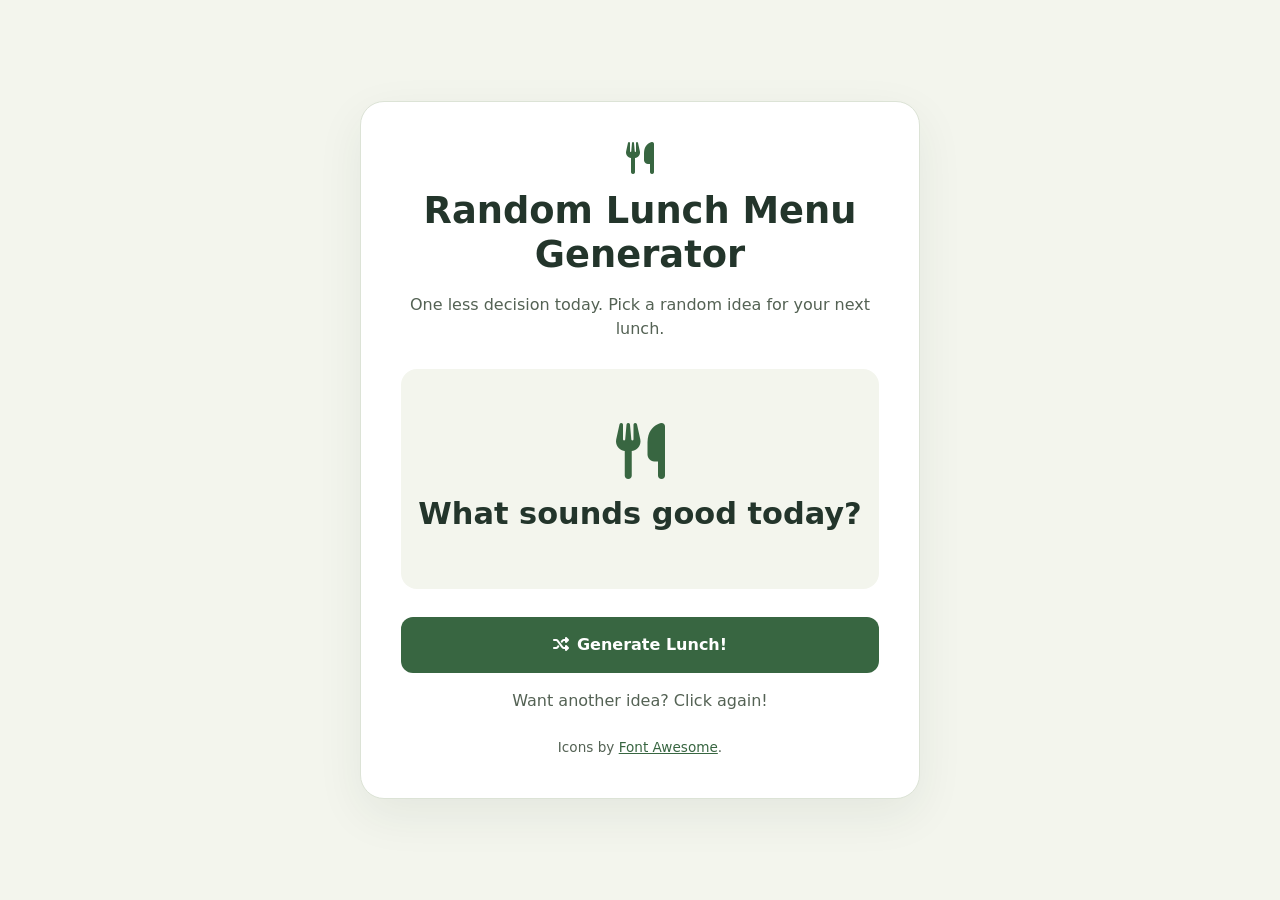
==== week1/index_fixed.html @ 380a054a "Fix missing Font Awesome icons via corrected prompt" ====
<!DOCTYPE html>
<html lang="en">
<head>
    <meta charset="UTF-8">
    <meta name="viewport" content="width=device-width, initial-scale=1.0">
    <meta name="description" content="Get a random lunch idea with one click. No sign-up, just something delicious to try.">
    <title>Random Lunch Menu Generator</title>
    <link rel="stylesheet" href="https://cdnjs.cloudflare.com/ajax/libs/font-awesome/6.4.0/css/all.min.css">
    <style>
        * {
            box-sizing: border-box;
        }

        body {
            margin: 0;
            min-height: 100vh;
            display: grid;
            place-items: center;
            padding: 24px 16px;
            background: #f3f5ed;
            color: #23352b;
            font-family: system-ui, sans-serif;
            line-height: 1.5;
        }

        main {
            width: 100%;
            max-width: 560px;
            padding: clamp(20px, 5vw, 40px);
            border: 1px solid #dce3d6;
            border-radius: 24px;
            background: #fff;
            box-shadow: 0 16px 48px #23352b12;
            text-align: center;
        }

        .brand-icon {
            color: #386641;
            font-size: 2rem;
        }

        h1 {
            margin: 12px 0;
            font-size: clamp(1.6rem, 5vw, 2.3rem);
            line-height: 1.2;
        }

        .intro, footer {
            color: #546254;
        }

        .result {
            display: grid;
            justify-items: center;
            align-content: center;
            gap: 12px;
            min-height: 220px;
            margin: 28px 0;
            padding: 24px 16px;
            border-radius: 16px;
            background: #f3f5ed;
        }

        .result-icon {
            color: #386641;
            font-size: 3.5rem;
        }

        h2 {
            margin: 0;
            max-width: 100%;
            overflow-wrap: anywhere;
            font-size: clamp(1.4rem, 4vw, 1.9rem);
        }

        button {
            width: 100%;
            padding: 16px 20px;
            border: 0;
            border-radius: 12px;
            background: #386641;
            color: #fff;
            font: inherit;
            font-weight: 700;
            cursor: pointer;
        }

        button:hover {
            background: #294d30;
        }

        button:focus-visible, a:focus-visible {
            outline: 3px solid #a65816;
            outline-offset: 4px;
        }

        button i {
            margin-right: 8px;
        }

        footer {
            margin-top: 24px;
            font-size: 0.85rem;
        }

        a {
            color: #386641;
        }
    </style>
</head>
<body>
    <main>
        <header>
            <i class="fa-solid fa-utensils brand-icon" aria-hidden="true"></i>
            <h1>Random Lunch Menu Generator</h1>
            <p class="intro">One less decision today. Pick a random idea for your next lunch.</p>
        </header>

        <section class="result" aria-live="polite" aria-atomic="true" aria-labelledby="lunch-name">
            <i id="lunch-icon" class="fa-solid fa-utensils result-icon" aria-hidden="true"></i>
            <h2 id="lunch-name">What sounds good today?</h2>
        </section>

        <button id="generate-lunch" type="button">
            <i class="fa-solid fa-shuffle" aria-hidden="true"></i>Generate Lunch!
        </button>
        <p class="intro">Want another idea? Click again!</p>
        <noscript><p>Please enable JavaScript to generate a lunch suggestion.</p></noscript>

        <footer>Icons by <a href="https://fontawesome.com/">Font Awesome</a>.</footer>
    </main>

    <script>
        // Every icon below, plus utensils and shuffle in the UI, was checked
        // against the exact Font Awesome Free 6.4.0 stylesheet linked above.
        const lunchMenu = [
            { name: 'Pizza', icon: 'fa-pizza-slice' },
            { name: 'Sushi', icon: 'fa-fish' },
            { name: 'Burger', icon: 'fa-burger' },
            { name: 'Salad', icon: 'fa-leaf' },
            { name: 'Tacos', icon: 'fa-utensil-spoon' },
            { name: 'Ramen', icon: 'fa-bowl-food' },
            { name: 'Sandwich', icon: 'fa-bread-slice' },
            { name: 'Pasta', icon: 'fa-plate-wheat' },
            { name: 'Curry', icon: 'fa-mortar-pestle' },
            { name: 'Steak', icon: 'fa-drumstick-bite' },
            { name: 'Soup', icon: 'fa-spoon' },
            { name: 'BBQ', icon: 'fa-fire' }
        ];

        const generateButton = document.getElementById('generate-lunch');
        const lunchIcon = document.getElementById('lunch-icon');
        const lunchName = document.getElementById('lunch-name');
        const result = document.querySelector('.result');
        const reducedMotion = window.matchMedia('(prefers-reduced-motion: reduce)');
        let revealAnimation;

        generateButton.addEventListener('click', () => {
            const lunch = lunchMenu[Math.floor(Math.random() * lunchMenu.length)];
            lunchIcon.className = `fa-solid ${lunch.icon} result-icon`;
            lunchName.textContent = lunch.name;

            if (revealAnimation) {
                revealAnimation.cancel();
            }
            if (!reducedMotion.matches && typeof result.animate === 'function') {
                revealAnimation = result.animate(
                    [
                        { opacity: 0.5, transform: 'translateY(6px)' },
                        { opacity: 1, transform: 'translateY(0)' }
                    ],
                    { duration: 200, easing: 'ease-out' }
                );
            }
        });
    </script>
</body>
</html>
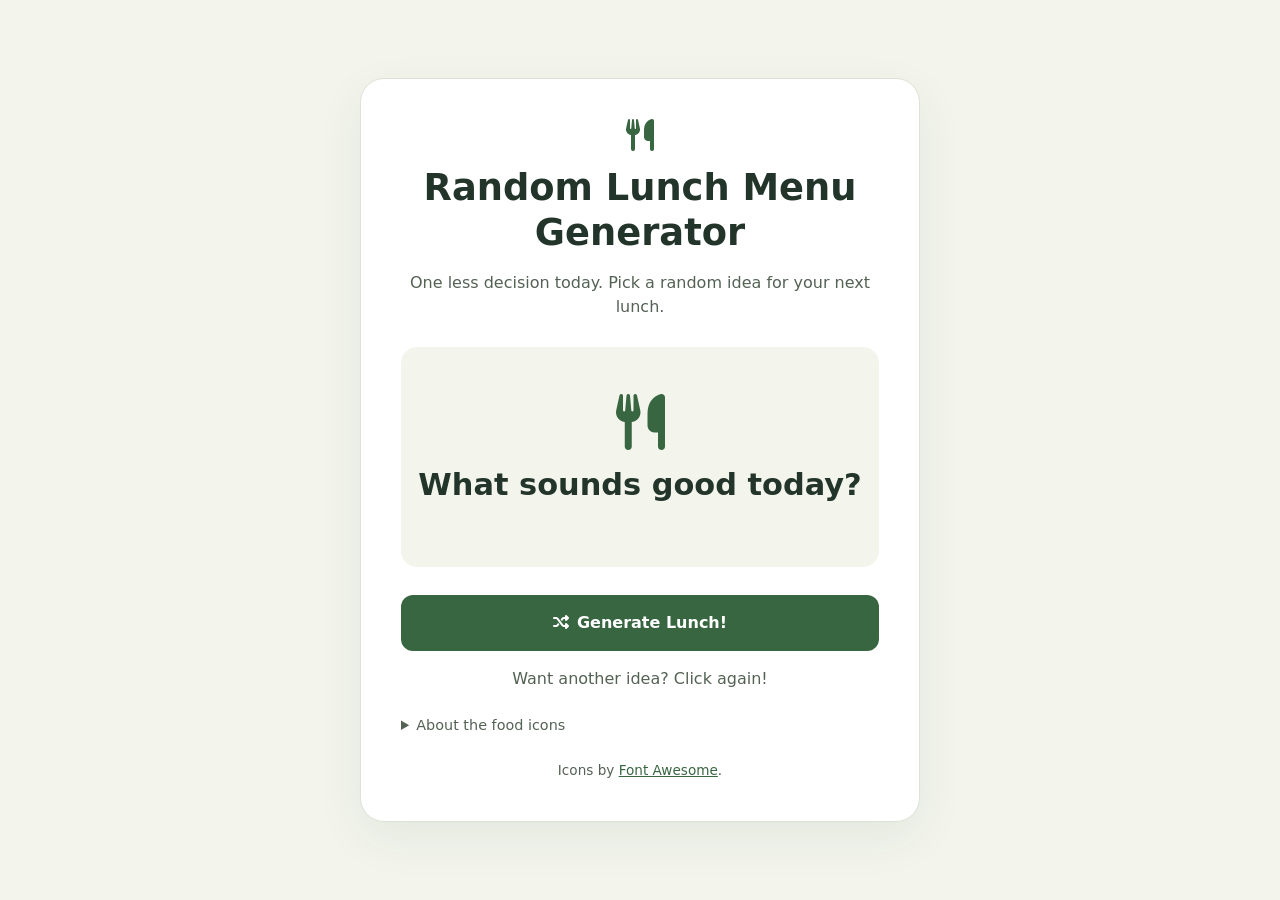
==== commit 43f45178: "Fix semantic icon mismatches (bug 2); require distinct dish-depicting icons in prompt" ====
--- a/week1/index_fixed.html
+++ b/week1/index_fixed.html
@@ -106,6 +106,29 @@
         a {
             color: #386641;
         }
+
+        .icon-note, .icon-guide {
+            color: #546254;
+            font-size: 0.9rem;
+        }
+
+        .icon-note {
+            margin: 0;
+        }
+
+        .icon-guide {
+            margin-top: 24px;
+            text-align: left;
+        }
+
+        summary {
+            cursor: pointer;
+        }
+
+        .icon-guide li {
+            margin: 8px 0;
+            overflow-wrap: anywhere;
+        }
     </style>
 </head>
 <body>
@@ -119,6 +142,7 @@
         <section class="result" aria-live="polite" aria-atomic="true" aria-labelledby="lunch-name">
             <i id="lunch-icon" class="fa-solid fa-utensils result-icon" aria-hidden="true"></i>
             <h2 id="lunch-name">What sounds good today?</h2>
+            <p id="icon-note" class="icon-note"></p>
         </section>
 
         <button id="generate-lunch" type="button">
@@ -127,6 +151,14 @@
         <p class="intro">Want another idea? Click again!</p>
         <noscript><p>Please enable JavaScript to generate a lunch suggestion.</p></noscript>
 
+        <details class="icon-guide">
+            <summary>About the food icons</summary>
+            <p>Font Awesome Free 6.4.0 has dedicated icons for Pizza and Burger.
+                These dishes have no dedicated icon in that free set, so the alternatives below are used.
+                Soup and BBQ use the explicitly requested hot-mug and fire symbols rather than food or ingredient icons:</p>
+            <ul id="icon-alternatives"></ul>
+        </details>
+
         <footer>Icons by <a href="https://fontawesome.com/">Font Awesome</a>.</footer>
     </main>
 
@@ -134,31 +166,46 @@
         // Every icon below, plus utensils and shuffle in the UI, was checked
         // against the exact Font Awesome Free 6.4.0 stylesheet linked above.
         const lunchMenu = [
-            { name: 'Pizza', icon: 'fa-pizza-slice' },
-            { name: 'Sushi', icon: 'fa-fish' },
-            { name: 'Burger', icon: 'fa-burger' },
-            { name: 'Salad', icon: 'fa-leaf' },
-            { name: 'Tacos', icon: 'fa-utensil-spoon' },
-            { name: 'Ramen', icon: 'fa-bowl-food' },
-            { name: 'Sandwich', icon: 'fa-bread-slice' },
-            { name: 'Pasta', icon: 'fa-plate-wheat' },
-            { name: 'Curry', icon: 'fa-mortar-pestle' },
-            { name: 'Steak', icon: 'fa-drumstick-bite' },
-            { name: 'Soup', icon: 'fa-spoon' },
-            { name: 'BBQ', icon: 'fa-fire' }
+            { name: 'Pizza', icon: 'fa-pizza-slice', alternative: '' },
+            { name: 'Sushi', icon: 'fa-fish', alternative: 'fish, a common sushi ingredient' },
+            { name: 'Burger', icon: 'fa-hamburger', alternative: '' },
+            { name: 'Salad', icon: 'fa-leaf', alternative: 'a leaf representing salad greens' },
+            { name: 'Tacos', icon: 'fa-pepper-hot', alternative: 'a chili pepper representing a taco ingredient' },
+            { name: 'Ramen', icon: 'fa-bowl-food', alternative: 'a bowl of food representing a bowl of ramen' },
+            { name: 'Sandwich', icon: 'fa-bread-slice', alternative: 'bread, the base of a sandwich' },
+            { name: 'Pasta', icon: 'fa-plate-wheat', alternative: 'a plate with wheat representing a wheat-based meal' },
+            { name: 'Curry', icon: 'fa-bowl-rice', alternative: 'rice, a common accompaniment to curry' },
+            { name: 'Steak', icon: 'fa-drumstick-bite', alternative: 'a poultry drumstick as a general meat symbol, not a steak depiction' },
+            { name: 'Soup', icon: 'fa-mug-hot', alternative: 'a steaming mug suggesting hot soup, as explicitly requested' },
+            { name: 'BBQ', icon: 'fa-fire', alternative: 'fire representing barbecue cooking, as explicitly requested' }
         ];
 
         const generateButton = document.getElementById('generate-lunch');
         const lunchIcon = document.getElementById('lunch-icon');
         const lunchName = document.getElementById('lunch-name');
+        const iconNote = document.getElementById('icon-note');
+        const iconAlternatives = document.getElementById('icon-alternatives');
         const result = document.querySelector('.result');
         const reducedMotion = window.matchMedia('(prefers-reduced-motion: reduce)');
         let revealAnimation;
+
+        function describeAlternative(lunch) {
+            return lunch.alternative
+                ? `${lunch.name} has no dedicated icon in Font Awesome Free 6.4.0. Using ${lunch.icon}: ${lunch.alternative}.`
+                : '';
+        }
+
+        lunchMenu.filter(lunch => lunch.alternative).forEach(lunch => {
+            const item = document.createElement('li');
+            item.textContent = describeAlternative(lunch);
+            iconAlternatives.appendChild(item);
+        });
 
         generateButton.addEventListener('click', () => {
             const lunch = lunchMenu[Math.floor(Math.random() * lunchMenu.length)];
             lunchIcon.className = `fa-solid ${lunch.icon} result-icon`;
             lunchName.textContent = lunch.name;
+            iconNote.textContent = describeAlternative(lunch);
 
             if (revealAnimation) {
                 revealAnimation.cancel();
